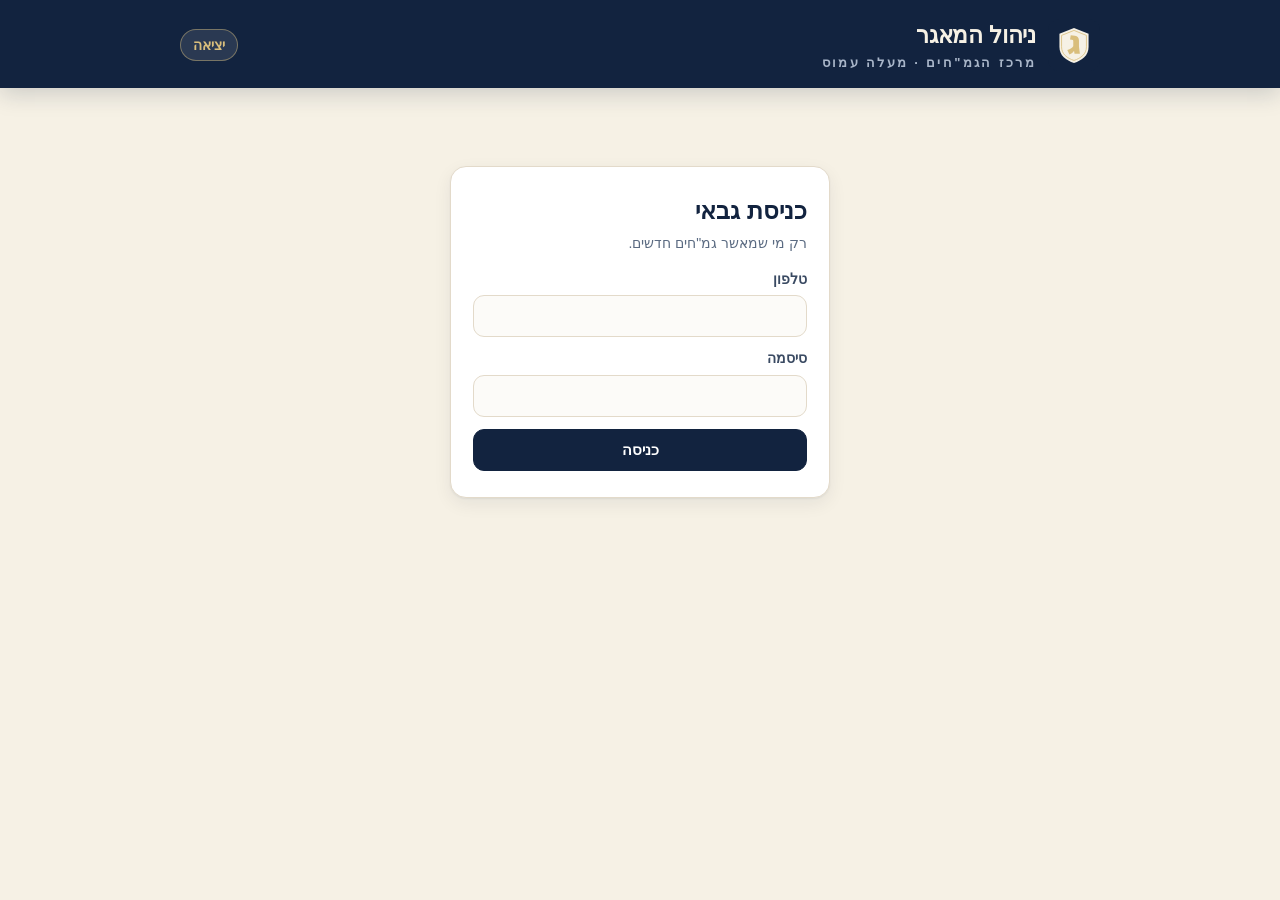
==== admin.html @ 5af2e73c "מרכז הגמ"חים מעלה עמוס — אתר, פאנל גבאי, PWA Co-Authored-By: Claude Opus 5 <noreply@anthropic.com>" ====
<!doctype html>
<html lang="he" dir="rtl">
<head>
<meta charset="utf-8">
<meta name="viewport" content="width=device-width,initial-scale=1">
<meta name="robots" content="noindex,nofollow">
<title>ניהול · מרכז הגמ"חים</title>
<meta name="theme-color" content="#12233F">
<link rel="icon" href="img/icon-192.png">
<link rel="stylesheet" href="css/main.css">
<style>
  .tabs{display:flex;gap:8px;margin:0 0 16px;flex-wrap:wrap}
  .tab{border:1px solid var(--line);background:#fff;border-radius:999px;padding:8px 16px;
       font-weight:800;font-size:14.5px;cursor:pointer}
  .tab.on{background:var(--navy);color:#fff;border-color:var(--navy)}
  .tab .b{background:var(--gold);color:#fff;border-radius:999px;padding:1px 7px;
          font-size:12px;margin-inline-start:6px}
  .kv{display:grid;grid-template-columns:auto 1fr;gap:4px 12px;font-size:14px;margin-top:8px}
  .kv dt{font-weight:700;color:var(--muted)}
  .kv dd{margin:0}
  .login{max-width:380px;margin:60px auto;background:#fff;border:1px solid var(--line);
         border-radius:var(--r);padding:26px 22px;box-shadow:var(--shadow)}
  .tbl{width:100%;border-collapse:collapse;font-size:14px;background:#fff;
       border:1px solid var(--line);border-radius:var(--r);overflow:hidden}
  .tbl th,.tbl td{padding:9px 11px;text-align:right;border-bottom:1px solid var(--line)}
  .tbl th{background:var(--cream);font-size:13px;color:var(--muted)}
  .tbl tr:last-child td{border-bottom:0}
  .wrap{overflow-x:auto}
  .stat{display:flex;gap:12px;flex-wrap:wrap;margin-bottom:18px}
  .stat div{flex:1 1 130px;background:#fff;border:1px solid var(--line);border-radius:12px;
            padding:12px 14px}
  .stat b{display:block;font-size:26px;line-height:1.1}
  .stat span{font-size:13px;color:var(--muted)}
</style>
</head>
<body>

<header class="top">
  <div class="top-in">
    <div class="brand">
      <img src="img/logo-mark.svg" alt="">
      <div><h1>ניהול המאגר</h1><small>מרכז הגמ"חים · מעלה עמוס</small></div>
      <div class="sp"></div>
      <button class="phone-chip" id="out" style="cursor:pointer" hidden>יציאה</button>
    </div>
    <div style="height:16px"></div>
  </div>
</header>

<main>
  <div class="login" id="login">
    <h2 style="margin:0 0 4px">כניסת גבאי</h2>
    <p class="sub" style="color:var(--muted);font-size:14px;margin:0 0 16px">
      רק מי שמאשר גמ"חים חדשים.</p>
    <div class="msg" id="lMsg"></div>
    <form id="lForm">
      <div class="f"><label for="lPh">טלפון</label>
        <input id="lPh" type="tel" inputmode="tel" autocomplete="username" required></div>
      <div class="f"><label for="lPw">סיסמה</label>
        <input id="lPw" type="password" autocomplete="current-password" required></div>
      <button class="btn pri" style="width:100%" type="submit">כניסה</button>
    </form>
  </div>

  <div id="app" hidden>
    <div class="stat" id="stat"></div>
    <div class="tabs" id="tabs">
      <button class="tab on" data-t="sugg">תור אישורים <span class="b" id="bSugg">0</span></button>
      <button class="tab" data-t="list">כל הגמ"חים</button>
      <button class="tab" data-t="search">מה חיפשו</button>
      <button class="tab" data-t="export">ייצוא</button>
    </div>
    <div id="pane"></div>
  </div>
</main>

<script src="js/config.js"></script>
<script src="js/admin.js"></script>
</body>
</html>
---- css/main.css ----
:root{
  --navy:#12233F; --navy-2:#1D3557; --gold:#B08D3E; --gold-l:#D9BE7C;
  --cream:#F6F1E5; --paper:#FFFFFF; --ink:#12233F; --muted:#5B6B82;
  --line:#E3DACA; --ok:#1E7A4E; --warn:#9A5B12; --bad:#9B2C2C;
  --r:16px; --shadow:0 1px 2px rgba(18,35,63,.06),0 6px 18px rgba(18,35,63,.07);
  --max:920px;
}
*{box-sizing:border-box}
html,body{margin:0;padding:0;overflow-x:hidden;max-width:100%}
body{
  font-family:'Assistant','Segoe UI',Arial,sans-serif;
  background:var(--cream); color:var(--ink); direction:rtl;
  -webkit-text-size-adjust:100%; line-height:1.5;
}
a{color:var(--navy-2)}
button,input,select,textarea{font-family:inherit;font-size:inherit}

/* ---------- header ---------- */
.top{
  background:var(--navy); color:var(--cream);
  padding:18px 16px 0; position:sticky; top:0; z-index:40;
  box-shadow:0 6px 22px rgba(18,35,63,.18);
}
.top-in{max-width:var(--max);margin:0 auto}
.brand{display:flex;align-items:center;gap:12px}
.brand img{height:52px;width:auto;display:block}
.brand h1{font-size:23px;margin:0;font-weight:800;letter-spacing:-.01em}
.brand small{display:block;font-weight:600;font-size:13px;color:#A9B6C9;letter-spacing:.18em}
.brand .sp{flex:1}
.phone-chip{
  display:inline-flex;align-items:center;gap:6px;background:rgba(255,255,255,.1);
  border:1px solid rgba(217,190,124,.45); color:var(--gold-l);
  padding:7px 12px;border-radius:999px;font-weight:700;font-size:13.5px;
  text-decoration:none;white-space:nowrap;
}
.searchwrap{position:relative;margin:16px 0 0}
#q{
  width:100%;padding:15px 48px 15px 44px;border-radius:14px;border:0;
  font-size:17px;font-weight:600;background:#fff;color:var(--ink);
  box-shadow:0 4px 14px rgba(0,0,0,.16);
}
#q::placeholder{color:#8A97AA;font-weight:500}
.searchwrap .ico{position:absolute;inset-inline-start:16px;top:50%;transform:translateY(-50%);
  font-size:19px;opacity:.5;pointer-events:none}
.clearq{position:absolute;inset-inline-end:12px;top:50%;transform:translateY(-50%);
  border:0;background:#EDEDED;border-radius:50%;width:26px;height:26px;cursor:pointer;
  color:#666;font-size:16px;line-height:1;display:none}
.chips{display:flex;gap:8px;overflow-x:auto;padding:14px 0 14px;scrollbar-width:none}
.chips::-webkit-scrollbar{display:none}
.chip{
  flex:0 0 auto;border:1px solid rgba(255,255,255,.22);background:rgba(255,255,255,.07);
  color:#D8E0EC;border-radius:999px;padding:8px 14px;font-size:14px;font-weight:700;
  cursor:pointer;white-space:nowrap;transition:.15s;
}
.chip:hover{background:rgba(255,255,255,.14)}
.chip.on{background:var(--gold-l);border-color:var(--gold-l);color:var(--navy)}

/* ---------- layout ---------- */
main{max-width:var(--max);margin:0 auto;padding:18px 16px 110px}
.bar{display:flex;align-items:baseline;gap:10px;margin:4px 0 14px}
.bar h2{font-size:17px;margin:0;font-weight:800}
.bar .n{color:var(--muted);font-size:14px;font-weight:600}
.bar .sp{flex:1}
.linkbtn{background:none;border:0;color:var(--navy-2);font-weight:700;font-size:14px;
  cursor:pointer;text-decoration:underline;padding:0}

/* ---------- cards ---------- */
.grid{display:grid;gap:12px}
@media(min-width:720px){.grid{grid-template-columns:1fr 1fr}}
.card{
  background:var(--paper);border:1px solid var(--line);border-radius:var(--r);
  padding:15px 16px 13px;box-shadow:var(--shadow);position:relative;
}
.card h3{margin:0 0 4px;font-size:18px;font-weight:800;line-height:1.25;padding-inline-end:44px}
.card .cat{font-size:12.5px;font-weight:700;color:var(--gold);letter-spacing:.02em}
.card .code{
  position:absolute;inset-inline-end:14px;top:14px;background:var(--cream);
  border:1px solid var(--line);border-radius:8px;padding:2px 8px;
  font-size:12px;font-weight:800;color:var(--muted);font-variant-numeric:tabular-nums;
}
.card p{margin:8px 0 0;font-size:14.5px;color:#3A4A62}
.meta{display:flex;flex-wrap:wrap;gap:6px 14px;margin-top:9px;font-size:13.5px;color:var(--muted)}
.meta b{font-weight:700;color:#3A4A62}
.acts{display:flex;gap:8px;margin-top:12px;flex-wrap:wrap}
.btn{
  flex:1 1 auto;text-align:center;border:1px solid var(--line);background:#fff;color:var(--navy);
  border-radius:11px;padding:10px 12px;font-weight:800;font-size:14.5px;cursor:pointer;
  text-decoration:none;display:inline-flex;align-items:center;justify-content:center;gap:6px;
  min-height:42px;transition:.12s;
}
.btn:hover{background:var(--cream)}
.btn.pri{background:var(--navy);border-color:var(--navy);color:#fff}
.btn.pri:hover{background:var(--navy-2)}
.btn.wa{background:#128C7E;border-color:#128C7E;color:#fff}
.btn.wa:hover{filter:brightness(1.08)}
.btn.sm{flex:0 0 auto;padding:8px 12px;font-size:13px;min-height:36px}
.btn.ghost{background:transparent}

/* גמ"ח מבוקש */
.card.wanted{background:repeating-linear-gradient(135deg,#FFFDF7,#FFFDF7 11px,#F9F3E4 11px,#F9F3E4 22px);
  border-style:dashed;border-color:var(--gold-l)}
.card.wanted h3{color:#6C5A34}
.wanted-tag{display:inline-block;background:var(--gold);color:#fff;border-radius:6px;
  padding:2px 8px;font-size:11.5px;font-weight:800;margin-inline-start:6px;vertical-align:middle}

.empty{
  background:#fff;border:1px dashed var(--line);border-radius:var(--r);
  padding:30px 20px;text-align:center;color:var(--muted)
}
.empty b{display:block;color:var(--ink);font-size:17px;margin-bottom:6px}

/* ---------- FAB + modal ---------- */
.fab{
  position:fixed;inset-block-end:18px;inset-inline-start:50%;transform:translateX(50%);
  background:var(--navy);color:#fff;border:0;border-radius:999px;
  padding:14px 24px;font-weight:800;font-size:16px;cursor:pointer;z-index:50;
  box-shadow:0 8px 26px rgba(18,35,63,.34);display:flex;align-items:center;gap:8px;
}
.fab:hover{background:var(--navy-2)}
.ov{position:fixed;inset:0;background:rgba(12,20,34,.55);z-index:60;display:none;
  align-items:flex-end;justify-content:center;padding:0}
.ov.on{display:flex}
@media(min-width:640px){.ov{align-items:center;padding:24px}}
.sheet{
  background:#fff;width:100%;max-width:560px;max-height:92vh;overflow:auto;
  border-radius:20px 20px 0 0;padding:20px 18px 26px;
}
@media(min-width:640px){.sheet{border-radius:20px}}
.sheet h2{margin:0 0 4px;font-size:20px}
.sheet .sub{color:var(--muted);font-size:14px;margin:0 0 16px}
.f{margin-bottom:12px}
.f label{display:block;font-size:13.5px;font-weight:700;margin-bottom:5px;color:#3A4A62}
.f input,.f select,.f textarea{
  width:100%;padding:11px 12px;border:1px solid var(--line);border-radius:11px;
  background:#FCFBF8;font-size:16px;
}
.f input:focus,.f select:focus,.f textarea:focus{outline:2px solid var(--gold-l);border-color:var(--gold)}
.f textarea{min-height:76px;resize:vertical}
.f .hint{font-size:12.5px;color:var(--muted);margin-top:4px}
.hp{position:absolute;inset-inline-start:-9999px;width:1px;height:1px;opacity:0}
.row{display:flex;gap:10px}.row>*{flex:1}
.msg{border-radius:11px;padding:11px 13px;font-size:14.5px;font-weight:600;margin-bottom:12px;display:none}
.msg.ok{background:#E6F4EC;color:var(--ok);display:block}
.msg.err{background:#FBEAEA;color:var(--bad);display:block}

/* ---------- footer ---------- */
footer{border-top:1px solid var(--line);margin-top:34px;padding:20px 16px 30px;
  color:var(--muted);font-size:13.5px;text-align:center}
footer a{color:var(--navy-2);font-weight:700}
.skel{background:linear-gradient(90deg,#F0EBDF,#F8F5EE,#F0EBDF);background-size:200% 100%;
  animation:sh 1.1s infinite;border-radius:var(--r);height:132px}
@keyframes sh{0%{background-position:200% 0}100%{background-position:-200% 0}}
.offline{background:var(--warn);color:#fff;text-align:center;padding:7px;font-size:13.5px;
  font-weight:700;display:none}
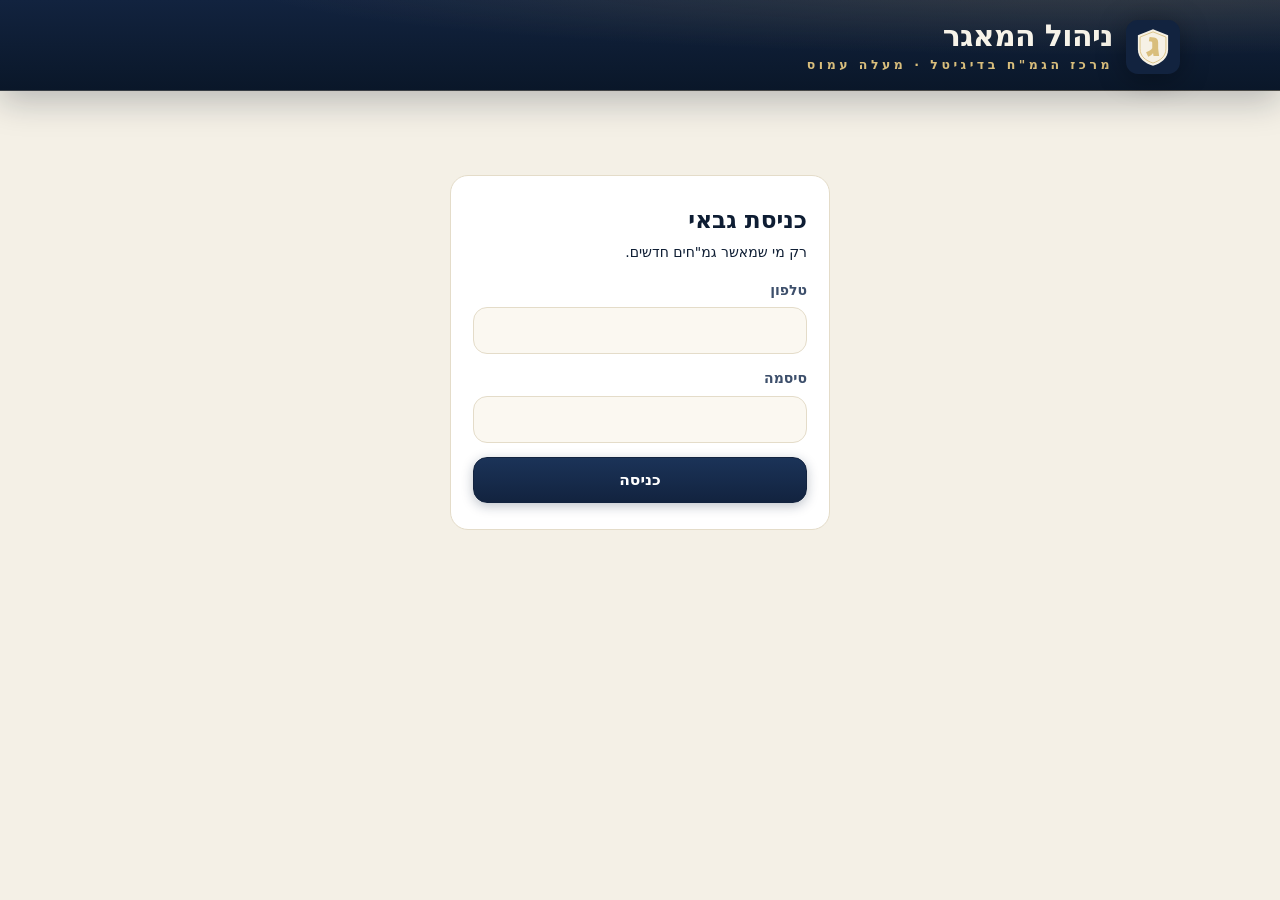
==== commit 67dc4359: "מיתוג חדש: מרכז הגמ"ח בדיגיטל + לוגו אופקי משולב בכותרת Co-Authored-By: Claude Opus 5 <noreply@anthr" ====
--- a/admin.html
+++ b/admin.html
@@ -4,7 +4,7 @@
 <meta charset="utf-8">
 <meta name="viewport" content="width=device-width,initial-scale=1">
 <meta name="robots" content="noindex,nofollow">
-<title>ניהול · מרכז הגמ"חים</title>
+<title>ניהול · מרכז הגמ"ח בדיגיטל</title>
 <meta name="theme-color" content="#12233F">
 <link rel="icon" href="img/icon-192.png">
 <link rel="stylesheet" href="css/main.css">
@@ -39,7 +39,7 @@
   <div class="top-in">
     <div class="brand">
       <img src="img/logo-mark.svg" alt="">
-      <div><h1>ניהול המאגר</h1><small>מרכז הגמ"חים · מעלה עמוס</small></div>
+      <div><h1>ניהול המאגר</h1><small>מרכז הגמ"ח בדיגיטל · מעלה עמוס</small></div>
       <div class="sp"></div>
       <button class="phone-chip" id="out" style="cursor:pointer" hidden>יציאה</button>
     </div>
--- a/css/main.css
+++ b/css/main.css
@@ -1,154 +1,417 @@
+/* ============================================================
+   מרכז הגמ"חים · מעלה עמוס — עיצוב 2027
+   פלטת המותג של היישוב, מורחבת: נייבי עמוק · זהב חם · קרם
+   מצב כהה אוטומטי · טיפוגרפיה נזילה · מגע-ראשון
+   ============================================================ */
+
 :root{
-  --navy:#12233F; --navy-2:#1D3557; --gold:#B08D3E; --gold-l:#D9BE7C;
-  --cream:#F6F1E5; --paper:#FFFFFF; --ink:#12233F; --muted:#5B6B82;
-  --line:#E3DACA; --ok:#1E7A4E; --warn:#9A5B12; --bad:#9B2C2C;
-  --r:16px; --shadow:0 1px 2px rgba(18,35,63,.06),0 6px 18px rgba(18,35,63,.07);
-  --max:920px;
-}
+  /* מותג */
+  --navy-900:#0A1729; --navy-800:#12233F; --navy-700:#1B3358; --navy-600:#27466F;
+  --gold-600:#8F6E28; --gold-500:#B08D3E; --gold-400:#CBA75C; --gold-300:#D9BE7C;
+  --cream:#F7F3E9; --paper:#FFFFFF;
+
+  /* סמנטי — נדרס במצב כהה */
+  --bg:#F4F0E6; --bg-2:#EDE7D9; --surface:#FFFFFF; --surface-2:#FBF8F1;
+  --ink:#0E1D33; --ink-2:#3D4F6B; --ink-3:#6B7A91;
+  --line:#E4DCC9; --line-2:#F0EADB;
+  --brand:var(--navy-800); --accent:var(--gold-500);
+  --ok:#15704A; --warn:#8A5410; --bad:#9B2C2C; --wa:#0F8A7C;
+
+  /* צורה */
+  --r-sm:12px; --r:18px; --r-lg:26px; --r-full:999px;
+  --sh-1:0 1px 2px rgba(14,29,51,.05), 0 2px 8px rgba(14,29,51,.05);
+  --sh-2:0 2px 6px rgba(14,29,51,.07), 0 12px 32px rgba(14,29,51,.09);
+  --sh-3:0 8px 28px rgba(14,29,51,.16), 0 24px 60px rgba(14,29,51,.14);
+  --max:1080px;
+
+  /* טיפוגרפיה נזילה */
+  --t-xs:clamp(11.5px,2.6vw,12.5px);
+  --t-sm:clamp(13px,3vw,14px);
+  --t-md:clamp(14.5px,3.4vw,15.5px);
+  --t-lg:clamp(16.5px,4vw,18px);
+  --t-xl:clamp(19px,5vw,22px);
+  --t-2xl:clamp(23px,6.4vw,30px);
+
+  --ease:cubic-bezier(.22,.61,.36,1);
+}
+
+@media (prefers-color-scheme: dark){
+  :root:not([data-theme="light"]){
+    --bg:#0A1729; --bg-2:#0D1C31; --surface:#132540; --surface-2:#162947;
+    --ink:#EEF2F8; --ink-2:#B9C6D8; --ink-3:#8A9AB2;
+    --line:#22406B; --line-2:#1B3358;
+    --brand:#132540; --accent:var(--gold-300);
+    --cream:#132540;
+    --sh-1:0 1px 2px rgba(0,0,0,.3);
+    --sh-2:0 2px 8px rgba(0,0,0,.34), 0 14px 34px rgba(0,0,0,.3);
+    --sh-3:0 10px 34px rgba(0,0,0,.5);
+  }
+}
+:root[data-theme="dark"]{
+  --bg:#0A1729; --bg-2:#0D1C31; --surface:#132540; --surface-2:#162947;
+  --ink:#EEF2F8; --ink-2:#B9C6D8; --ink-3:#8A9AB2;
+  --line:#22406B; --line-2:#1B3358;
+  --brand:#132540; --accent:var(--gold-300); --cream:#132540;
+  --sh-1:0 1px 2px rgba(0,0,0,.3);
+  --sh-2:0 2px 8px rgba(0,0,0,.34), 0 14px 34px rgba(0,0,0,.3);
+  --sh-3:0 10px 34px rgba(0,0,0,.5);
+}
+
 *{box-sizing:border-box}
 html,body{margin:0;padding:0;overflow-x:hidden;max-width:100%}
+html{scroll-behavior:smooth}
 body{
-  font-family:'Assistant','Segoe UI',Arial,sans-serif;
-  background:var(--cream); color:var(--ink); direction:rtl;
-  -webkit-text-size-adjust:100%; line-height:1.5;
-}
-a{color:var(--navy-2)}
-button,input,select,textarea{font-family:inherit;font-size:inherit}
-
-/* ---------- header ---------- */
+  font-family:'Assistant','Segoe UI',system-ui,Arial,sans-serif;
+  background:var(--bg); color:var(--ink); direction:rtl;
+  -webkit-text-size-adjust:100%; line-height:1.55;
+  font-size:var(--t-md);
+  -webkit-font-smoothing:antialiased;
+  text-rendering:optimizeLegibility;
+}
+a{color:inherit}
+button,input,select,textarea{font-family:inherit;font-size:inherit;color:inherit}
+::selection{background:var(--gold-300);color:var(--navy-900)}
+:focus-visible{outline:3px solid var(--gold-400);outline-offset:2px;border-radius:6px}
+
+/* ---------- כותרת ---------- */
 .top{
-  background:var(--navy); color:var(--cream);
-  padding:18px 16px 0; position:sticky; top:0; z-index:40;
-  box-shadow:0 6px 22px rgba(18,35,63,.18);
+  background:
+    radial-gradient(120% 140% at 88% -20%, rgba(203,167,92,.20), transparent 58%),
+    linear-gradient(180deg, var(--navy-800), var(--navy-900));
+  color:var(--cream); padding:20px 18px 0;
+  position:sticky; top:0; z-index:40;
+  box-shadow:0 10px 34px rgba(10,23,41,.26);
+  border-bottom:1px solid rgba(203,167,92,.20);
 }
 .top-in{max-width:var(--max);margin:0 auto}
-.brand{display:flex;align-items:center;gap:12px}
-.brand img{height:52px;width:auto;display:block}
-.brand h1{font-size:23px;margin:0;font-weight:800;letter-spacing:-.01em}
-.brand small{display:block;font-weight:600;font-size:13px;color:#A9B6C9;letter-spacing:.18em}
+.brand{display:flex;align-items:center;gap:13px}
+.brand img{height:54px;width:auto;display:block;
+  filter:drop-shadow(0 4px 14px rgba(0,0,0,.35))}
+.brand img.wide{height:72px;margin:-8px 0}
+.sr-only{position:absolute;width:1px;height:1px;overflow:hidden;
+  clip:rect(0 0 0 0);white-space:nowrap}
+.brand h1{
+  font-size:var(--t-2xl); margin:0; font-weight:800;
+  letter-spacing:-.022em; line-height:1.05; color:#F7F3E9;
+}
+.brand small{
+  display:block; font-weight:700; font-size:var(--t-xs);
+  color:var(--gold-300); letter-spacing:.28em; margin-top:3px;
+}
 .brand .sp{flex:1}
-.phone-chip{
-  display:inline-flex;align-items:center;gap:6px;background:rgba(255,255,255,.1);
-  border:1px solid rgba(217,190,124,.45); color:var(--gold-l);
-  padding:7px 12px;border-radius:999px;font-weight:700;font-size:13.5px;
-  text-decoration:none;white-space:nowrap;
-}
-.searchwrap{position:relative;margin:16px 0 0}
+.hbtn{
+  display:inline-flex;align-items:center;justify-content:center;gap:6px;
+  background:rgba(255,255,255,.08); border:1px solid rgba(203,167,92,.4);
+  color:var(--gold-300); padding:9px 13px; border-radius:var(--r-full);
+  font-weight:800; font-size:var(--t-sm); text-decoration:none;
+  white-space:nowrap; cursor:pointer; transition:.18s var(--ease);
+  -webkit-tap-highlight-color:transparent;
+}
+.hbtn:hover{background:rgba(203,167,92,.2);transform:translateY(-1px)}
+.hbtn:active{transform:translateY(0)}
+.hbtn.icon{padding:9px 11px;font-size:15px}
+/* במסך צר יש שלושה כפתורים בשורה — מכווצים ל-אייקון בלבד */
+@media(max-width:430px){
+  .brand{gap:9px}
+  .brand img{height:46px}
+  .brand img.wide{height:58px;margin:-6px 0}
+  .hbtn{padding:8px 10px;font-size:var(--t-xs)}
+  .hbtn .lbl{display:none}
+  .hbtn.sos{padding:8px 12px}
+}
+@media(max-width:360px){
+  .hbtn.sos .lbl{display:none}
+}
+
+/* חיפוש */
+.searchwrap{position:relative;margin:18px 0 0}
 #q{
-  width:100%;padding:15px 48px 15px 44px;border-radius:14px;border:0;
-  font-size:17px;font-weight:600;background:#fff;color:var(--ink);
-  box-shadow:0 4px 14px rgba(0,0,0,.16);
-}
-#q::placeholder{color:#8A97AA;font-weight:500}
-.searchwrap .ico{position:absolute;inset-inline-start:16px;top:50%;transform:translateY(-50%);
-  font-size:19px;opacity:.5;pointer-events:none}
-.clearq{position:absolute;inset-inline-end:12px;top:50%;transform:translateY(-50%);
-  border:0;background:#EDEDED;border-radius:50%;width:26px;height:26px;cursor:pointer;
-  color:#666;font-size:16px;line-height:1;display:none}
-.chips{display:flex;gap:8px;overflow-x:auto;padding:14px 0 14px;scrollbar-width:none}
+  width:100%; padding:17px 52px 17px 46px; border-radius:var(--r);
+  border:1.5px solid transparent; font-size:var(--t-lg); font-weight:600;
+  background:var(--paper); color:var(--navy-900);
+  box-shadow:0 6px 22px rgba(0,0,0,.2); transition:.2s var(--ease);
+}
+#q:focus{outline:none;border-color:var(--gold-400);
+  box-shadow:0 8px 30px rgba(0,0,0,.28),0 0 0 4px rgba(203,167,92,.22)}
+#q::placeholder{color:#93A0B4;font-weight:500}
+.searchwrap .ico{position:absolute;inset-inline-start:18px;top:50%;
+  transform:translateY(-50%);font-size:20px;opacity:.45;pointer-events:none}
+.clearq{
+  position:absolute;inset-inline-end:13px;top:50%;transform:translateY(-50%);
+  border:0;background:#E9E4D8;border-radius:50%;width:30px;height:30px;
+  cursor:pointer;color:#5B6B82;font-size:16px;line-height:1;display:none;
+  transition:.15s
+}
+.clearq:hover{background:#DDD5C4}
+
+/* צ'יפים */
+.chips{
+  display:flex;gap:9px;overflow-x:auto;padding:16px 0 16px;
+  scrollbar-width:none;-webkit-overflow-scrolling:touch;
+  scroll-snap-type:x proximity;
+}
 .chips::-webkit-scrollbar{display:none}
 .chip{
-  flex:0 0 auto;border:1px solid rgba(255,255,255,.22);background:rgba(255,255,255,.07);
-  color:#D8E0EC;border-radius:999px;padding:8px 14px;font-size:14px;font-weight:700;
-  cursor:pointer;white-space:nowrap;transition:.15s;
-}
-.chip:hover{background:rgba(255,255,255,.14)}
-.chip.on{background:var(--gold-l);border-color:var(--gold-l);color:var(--navy)}
-
-/* ---------- layout ---------- */
-main{max-width:var(--max);margin:0 auto;padding:18px 16px 110px}
-.bar{display:flex;align-items:baseline;gap:10px;margin:4px 0 14px}
-.bar h2{font-size:17px;margin:0;font-weight:800}
-.bar .n{color:var(--muted);font-size:14px;font-weight:600}
+  flex:0 0 auto;scroll-snap-align:start;
+  border:1px solid rgba(255,255,255,.16);background:rgba(255,255,255,.06);
+  color:#D6DFEC;border-radius:var(--r-full);padding:9px 16px;
+  font-size:var(--t-sm);font-weight:800;cursor:pointer;white-space:nowrap;
+  transition:.18s var(--ease);-webkit-tap-highlight-color:transparent;
+}
+.chip:hover{background:rgba(255,255,255,.13);color:#fff}
+.chip.on{
+  background:linear-gradient(180deg,var(--gold-300),var(--gold-500));
+  border-color:var(--gold-300);color:var(--navy-900);
+  box-shadow:0 4px 14px rgba(176,141,62,.4);
+}
+
+/* ---------- פריסה ---------- */
+main{max-width:var(--max);margin:0 auto;padding:24px 18px 120px}
+.bar{display:flex;align-items:baseline;gap:11px;margin:6px 0 16px;flex-wrap:wrap}
+.bar h2{font-size:var(--t-xl);margin:0;font-weight:800;letter-spacing:-.015em}
+.bar .n{color:var(--ink-3);font-size:var(--t-sm);font-weight:700;
+  background:var(--surface-2);border:1px solid var(--line-2);
+  padding:2px 10px;border-radius:var(--r-full)}
 .bar .sp{flex:1}
-.linkbtn{background:none;border:0;color:var(--navy-2);font-weight:700;font-size:14px;
-  cursor:pointer;text-decoration:underline;padding:0}
-
-/* ---------- cards ---------- */
-.grid{display:grid;gap:12px}
-@media(min-width:720px){.grid{grid-template-columns:1fr 1fr}}
+.linkbtn{background:none;border:0;color:var(--ink-2);font-weight:800;
+  font-size:var(--t-sm);cursor:pointer;text-decoration:underline;
+  text-underline-offset:3px;padding:0}
+.linkbtn:hover{color:var(--accent)}
+
+/* ---------- כרטיסים ---------- */
+.grid{display:grid;gap:14px}
+@media(min-width:700px){.grid{grid-template-columns:repeat(2,1fr)}}
+@media(min-width:1000px){.grid{grid-template-columns:repeat(3,1fr)}}
+
 .card{
-  background:var(--paper);border:1px solid var(--line);border-radius:var(--r);
-  padding:15px 16px 13px;box-shadow:var(--shadow);position:relative;
-}
-.card h3{margin:0 0 4px;font-size:18px;font-weight:800;line-height:1.25;padding-inline-end:44px}
-.card .cat{font-size:12.5px;font-weight:700;color:var(--gold);letter-spacing:.02em}
+  background:var(--surface);border:1px solid var(--line);
+  border-radius:var(--r-lg);padding:18px 19px 16px;
+  box-shadow:var(--sh-1);position:relative;
+  display:flex;flex-direction:column;
+  transition:transform .2s var(--ease), box-shadow .2s var(--ease),
+             border-color .2s var(--ease);
+  animation:rise .34s var(--ease) both;
+}
+@media(hover:hover){
+  .card:hover{transform:translateY(-3px);box-shadow:var(--sh-2);
+    border-color:var(--gold-300)}
+}
+@keyframes rise{from{opacity:0;transform:translateY(10px)}to{opacity:1;transform:none}}
+@media(prefers-reduced-motion:reduce){
+  .card{animation:none}
+  *{transition-duration:.01ms !important}
+}
+
+.card h3{margin:2px 0 5px;font-size:var(--t-lg);font-weight:800;
+  line-height:1.22;padding-inline-end:48px;letter-spacing:-.012em}
+.card .cat{font-size:var(--t-xs);font-weight:800;color:var(--accent);
+  letter-spacing:.05em;text-transform:none}
 .card .code{
-  position:absolute;inset-inline-end:14px;top:14px;background:var(--cream);
-  border:1px solid var(--line);border-radius:8px;padding:2px 8px;
-  font-size:12px;font-weight:800;color:var(--muted);font-variant-numeric:tabular-nums;
-}
-.card p{margin:8px 0 0;font-size:14.5px;color:#3A4A62}
-.meta{display:flex;flex-wrap:wrap;gap:6px 14px;margin-top:9px;font-size:13.5px;color:var(--muted)}
-.meta b{font-weight:700;color:#3A4A62}
-.acts{display:flex;gap:8px;margin-top:12px;flex-wrap:wrap}
+  position:absolute;inset-inline-end:16px;top:16px;
+  background:var(--surface-2);border:1px solid var(--line);
+  border-radius:10px;padding:3px 9px;font-size:var(--t-xs);font-weight:800;
+  color:var(--ink-3);font-variant-numeric:tabular-nums;
+}
+.card p{margin:9px 0 0;font-size:var(--t-md);color:var(--ink-2);line-height:1.5}
+.meta{display:flex;flex-wrap:wrap;gap:7px 15px;margin-top:11px;
+  font-size:var(--t-sm);color:var(--ink-3)}
+.meta b{font-weight:800;color:var(--ink-2)}
+
+.acts{display:flex;gap:9px;margin-top:15px;flex-wrap:wrap;padding-top:2px}
+.card .acts{margin-top:auto}
 .btn{
-  flex:1 1 auto;text-align:center;border:1px solid var(--line);background:#fff;color:var(--navy);
-  border-radius:11px;padding:10px 12px;font-weight:800;font-size:14.5px;cursor:pointer;
-  text-decoration:none;display:inline-flex;align-items:center;justify-content:center;gap:6px;
-  min-height:42px;transition:.12s;
-}
-.btn:hover{background:var(--cream)}
-.btn.pri{background:var(--navy);border-color:var(--navy);color:#fff}
-.btn.pri:hover{background:var(--navy-2)}
-.btn.wa{background:#128C7E;border-color:#128C7E;color:#fff}
-.btn.wa:hover{filter:brightness(1.08)}
-.btn.sm{flex:0 0 auto;padding:8px 12px;font-size:13px;min-height:36px}
-.btn.ghost{background:transparent}
+  flex:1 1 auto;text-align:center;border:1.5px solid var(--line);
+  background:var(--surface-2);color:var(--ink);
+  border-radius:14px;padding:11px 14px;font-weight:800;font-size:var(--t-md);
+  cursor:pointer;text-decoration:none;
+  display:inline-flex;align-items:center;justify-content:center;gap:7px;
+  min-height:46px;transition:.16s var(--ease);
+  -webkit-tap-highlight-color:transparent;
+}
+.btn:hover{background:var(--bg-2);border-color:var(--ink-3)}
+.btn:active{transform:scale(.975)}
+.btn.pri{
+  background:linear-gradient(180deg,var(--navy-700),var(--navy-800));
+  border-color:var(--navy-800);color:#fff;
+  box-shadow:0 3px 12px rgba(18,35,63,.28);
+}
+.btn.pri:hover{background:linear-gradient(180deg,var(--navy-600),var(--navy-700))}
+.btn.wa{background:linear-gradient(180deg,#14A092,var(--wa));
+  border-color:var(--wa);color:#fff;box-shadow:0 3px 12px rgba(15,138,124,.3)}
+.btn.wa:hover{filter:brightness(1.07)}
+.btn.sm{flex:0 0 auto;padding:9px 13px;font-size:var(--t-sm);min-height:40px}
+.btn.ghost{background:transparent;border-color:transparent;color:var(--ink-3);
+  font-weight:700}
+.btn.ghost:hover{background:var(--surface-2);color:var(--ink-2)}
 
 /* גמ"ח מבוקש */
-.card.wanted{background:repeating-linear-gradient(135deg,#FFFDF7,#FFFDF7 11px,#F9F3E4 11px,#F9F3E4 22px);
-  border-style:dashed;border-color:var(--gold-l)}
-.card.wanted h3{color:#6C5A34}
-.wanted-tag{display:inline-block;background:var(--gold);color:#fff;border-radius:6px;
-  padding:2px 8px;font-size:11.5px;font-weight:800;margin-inline-start:6px;vertical-align:middle}
+.card.wanted{
+  background:
+    linear-gradient(180deg, rgba(203,167,92,.09), transparent 60%),
+    var(--surface);
+  border-style:dashed;border-color:var(--gold-400);
+}
+.card.wanted h3{color:var(--gold-600)}
+:root[data-theme="dark"] .card.wanted h3{color:var(--gold-300)}
+@media (prefers-color-scheme: dark){
+  :root:not([data-theme="light"]) .card.wanted h3{color:var(--gold-300)}
+}
+.wanted-tag{
+  display:inline-block;
+  background:linear-gradient(180deg,var(--gold-400),var(--gold-600));
+  color:#fff;border-radius:8px;padding:3px 9px;font-size:var(--t-xs);
+  font-weight:800;margin-inline-start:7px;vertical-align:middle;
+}
 
 .empty{
-  background:#fff;border:1px dashed var(--line);border-radius:var(--r);
-  padding:30px 20px;text-align:center;color:var(--muted)
-}
-.empty b{display:block;color:var(--ink);font-size:17px;margin-bottom:6px}
-
-/* ---------- FAB + modal ---------- */
+  background:var(--surface);border:1.5px dashed var(--line);
+  border-radius:var(--r-lg);padding:38px 24px;text-align:center;
+  color:var(--ink-3);grid-column:1/-1;
+}
+.empty b{display:block;color:var(--ink);font-size:var(--t-xl);
+  margin-bottom:8px;font-weight:800}
+
+/* ---------- כפתור צף + מודאל ---------- */
 .fab{
-  position:fixed;inset-block-end:18px;inset-inline-start:50%;transform:translateX(50%);
-  background:var(--navy);color:#fff;border:0;border-radius:999px;
-  padding:14px 24px;font-weight:800;font-size:16px;cursor:pointer;z-index:50;
-  box-shadow:0 8px 26px rgba(18,35,63,.34);display:flex;align-items:center;gap:8px;
-}
-.fab:hover{background:var(--navy-2)}
-.ov{position:fixed;inset:0;background:rgba(12,20,34,.55);z-index:60;display:none;
-  align-items:flex-end;justify-content:center;padding:0}
-.ov.on{display:flex}
-@media(min-width:640px){.ov{align-items:center;padding:24px}}
+  position:fixed;bottom:22px;left:50%;
+  transform:translateX(-50%);
+  background:linear-gradient(180deg,var(--navy-700),var(--navy-900));
+  color:#fff;border:1px solid rgba(203,167,92,.35);border-radius:var(--r-full);
+  padding:15px 27px;font-weight:800;font-size:var(--t-lg);cursor:pointer;
+  z-index:50;box-shadow:var(--sh-3);display:flex;align-items:center;gap:9px;
+  transition:.2s var(--ease);-webkit-tap-highlight-color:transparent;
+}
+.fab:hover{transform:translateX(-50%) translateY(-2px)}
+.fab:active{transform:translateX(-50%) scale(.97)}
+
+.ov{position:fixed;inset:0;background:rgba(10,23,41,.62);
+  backdrop-filter:blur(6px);-webkit-backdrop-filter:blur(6px);
+  z-index:60;display:none;align-items:flex-end;justify-content:center;padding:0}
+.ov.on{display:flex;animation:fade .2s var(--ease)}
+@keyframes fade{from{opacity:0}to{opacity:1}}
+@media(min-width:640px){.ov{align-items:center;padding:26px}}
 .sheet{
-  background:#fff;width:100%;max-width:560px;max-height:92vh;overflow:auto;
-  border-radius:20px 20px 0 0;padding:20px 18px 26px;
-}
-@media(min-width:640px){.sheet{border-radius:20px}}
-.sheet h2{margin:0 0 4px;font-size:20px}
-.sheet .sub{color:var(--muted);font-size:14px;margin:0 0 16px}
-.f{margin-bottom:12px}
-.f label{display:block;font-size:13.5px;font-weight:700;margin-bottom:5px;color:#3A4A62}
+  background:var(--surface);width:100%;max-width:600px;max-height:92vh;
+  overflow:auto;border-radius:var(--r-lg) var(--r-lg) 0 0;
+  padding:24px 20px 30px;box-shadow:var(--sh-3);
+  border:1px solid var(--line);border-bottom:0;
+  animation:slide .28s var(--ease);
+}
+@keyframes slide{from{transform:translateY(26px);opacity:.6}to{transform:none;opacity:1}}
+@media(min-width:640px){.sheet{border-radius:var(--r-lg);border-bottom:1px solid var(--line)}}
+.sheet h2{margin:0 0 5px;font-size:var(--t-xl);font-weight:800;letter-spacing:-.015em}
+.sheet .sub{color:var(--ink-3);font-size:var(--t-sm);margin:0 0 20px}
+.f{margin-bottom:14px}
+.f label{display:block;font-size:var(--t-sm);font-weight:800;
+  margin-bottom:6px;color:var(--ink-2)}
 .f input,.f select,.f textarea{
-  width:100%;padding:11px 12px;border:1px solid var(--line);border-radius:11px;
-  background:#FCFBF8;font-size:16px;
-}
-.f input:focus,.f select:focus,.f textarea:focus{outline:2px solid var(--gold-l);border-color:var(--gold)}
-.f textarea{min-height:76px;resize:vertical}
-.f .hint{font-size:12.5px;color:var(--muted);margin-top:4px}
+  width:100%;padding:13px 14px;border:1.5px solid var(--line);
+  border-radius:14px;background:var(--surface-2);font-size:16px;
+  transition:.15s var(--ease);
+}
+.f input:focus,.f select:focus,.f textarea:focus{
+  outline:none;border-color:var(--gold-400);background:var(--surface);
+  box-shadow:0 0 0 4px rgba(203,167,92,.16)}
+.f textarea{min-height:84px;resize:vertical}
+.f .hint{font-size:var(--t-xs);color:var(--ink-3);margin-top:5px}
 .hp{position:absolute;inset-inline-start:-9999px;width:1px;height:1px;opacity:0}
-.row{display:flex;gap:10px}.row>*{flex:1}
-.msg{border-radius:11px;padding:11px 13px;font-size:14.5px;font-weight:600;margin-bottom:12px;display:none}
-.msg.ok{background:#E6F4EC;color:var(--ok);display:block}
-.msg.err{background:#FBEAEA;color:var(--bad);display:block}
-
-/* ---------- footer ---------- */
-footer{border-top:1px solid var(--line);margin-top:34px;padding:20px 16px 30px;
-  color:var(--muted);font-size:13.5px;text-align:center}
-footer a{color:var(--navy-2);font-weight:700}
-.skel{background:linear-gradient(90deg,#F0EBDF,#F8F5EE,#F0EBDF);background-size:200% 100%;
-  animation:sh 1.1s infinite;border-radius:var(--r);height:132px}
-@keyframes sh{0%{background-position:200% 0}100%{background-position:-200% 0}}
-.offline{background:var(--warn);color:#fff;text-align:center;padding:7px;font-size:13.5px;
-  font-weight:700;display:none}
+.row{display:flex;gap:11px}.row>*{flex:1;min-width:0}
+.msg{border-radius:14px;padding:13px 15px;font-size:var(--t-md);
+  font-weight:700;margin-bottom:14px;display:none}
+.msg.ok{background:rgba(21,112,74,.12);color:var(--ok);display:block;
+  border:1px solid rgba(21,112,74,.25)}
+.msg.err{background:rgba(155,44,44,.1);color:var(--bad);display:block;
+  border:1px solid rgba(155,44,44,.25)}
+
+/* ---------- חירום ---------- */
+:root{ --sos:#B4232A; --sos-2:#8E1A20; --sos-tint:#FDECEC; }
+@media (prefers-color-scheme: dark){
+  :root:not([data-theme="light"]){ --sos:#E05055; --sos-2:#B4232A; --sos-tint:#2B1416; }
+}
+:root[data-theme="dark"]{ --sos:#E05055; --sos-2:#B4232A; --sos-tint:#2B1416; }
+
+.hbtn.sos{
+  background:linear-gradient(180deg,#D93A41,var(--sos));
+  border-color:#E8686D;color:#fff;font-weight:800;
+  box-shadow:0 3px 14px rgba(180,35,42,.45);
+}
+.hbtn.sos:hover{background:linear-gradient(180deg,#E8686D,#C22B32)}
+
+.sos-sheet{border-top:5px solid var(--sos)}
+.sos-sheet h2{color:var(--sos)}
+.sos-grp{margin:0 0 20px}
+.sos-grp > h3{
+  font-size:var(--t-sm);font-weight:800;color:var(--ink-3);
+  letter-spacing:.09em;margin:0 0 9px;
+  display:flex;align-items:center;gap:9px;
+}
+.sos-grp > h3::after{content:"";flex:1;height:1px;background:var(--line)}
+.sos-list{display:grid;gap:9px}
+@media(min-width:520px){.sos-list{grid-template-columns:1fr 1fr}}
+
+.sos-item{
+  display:flex;align-items:center;gap:13px;text-decoration:none;
+  background:var(--surface-2);border:1.5px solid var(--line);
+  border-radius:15px;padding:13px 15px;transition:.16s var(--ease);
+  min-height:60px;
+}
+.sos-item:hover{border-color:var(--sos);background:var(--sos-tint)}
+.sos-item:active{transform:scale(.985)}
+.sos-item .num{
+  font-size:var(--t-xl);font-weight:800;color:var(--sos);
+  font-variant-numeric:tabular-nums;min-width:52px;text-align:center;
+  letter-spacing:-.02em;
+}
+.sos-item .num.sml{font-size:var(--t-md);min-width:96px;letter-spacing:0}
+.sos-item .txt{flex:1;min-width:0}
+.sos-item .txt b{display:block;font-size:var(--t-md);font-weight:800;
+  line-height:1.25}
+.sos-item .txt span{display:block;font-size:var(--t-xs);color:var(--ink-3);
+  margin-top:2px}
+.sos-item.big .num{font-size:clamp(26px,7vw,34px)}
+
+.sos-note{
+  background:var(--sos-tint);border:1px solid rgba(180,35,42,.28);
+  border-radius:14px;padding:12px 14px;font-size:var(--t-sm);
+  color:var(--ink-2);margin-bottom:18px;font-weight:600;
+}
+
+/* ---------- כותרת תחתונה ---------- */
+footer{
+  border-top:1px solid var(--line);margin-top:44px;padding:26px 18px 34px;
+  color:var(--ink-3);font-size:var(--t-sm);text-align:center;
+}
+footer a{color:var(--ink-2);font-weight:800;text-decoration:none;
+  border-bottom:1.5px solid var(--gold-400)}
+footer a:hover{color:var(--accent)}
+.foot-row a:empty{display:none}
+.foot-row{display:flex;gap:12px;justify-content:center;flex-wrap:wrap;
+  margin:14px 0 18px}
+
+.skel{
+  background:linear-gradient(100deg,var(--surface-2) 30%,var(--bg-2) 50%,var(--surface-2) 70%);
+  background-size:220% 100%;animation:sh 1.3s infinite linear;
+  border-radius:var(--r-lg);height:168px;border:1px solid var(--line-2);
+}
+@keyframes sh{0%{background-position:220% 0}100%{background-position:-220% 0}}
+
+.offline{background:var(--warn);color:#fff;text-align:center;padding:9px;
+  font-size:var(--t-sm);font-weight:800;display:none}
+
+/* ---------- הדפסה ---------- */
+@media print{
+  .top,.fab,.ov,.offline,.acts .js-fix,.linkbtn,.hbtn,footer .foot-row{display:none !important}
+  body{background:#fff;color:#000;font-size:11pt}
+  main{padding:0;max-width:none}
+  .grid{grid-template-columns:repeat(2,1fr);gap:8px}
+  .card{break-inside:avoid;box-shadow:none;border:1px solid #bbb;
+    border-radius:8px;padding:10px 12px;animation:none}
+  .card .code{position:static;float:left;border:0;background:none}
+  .btn{border:0;background:none;padding:0;min-height:0;
+    justify-content:flex-start;font-size:11pt}
+  .btn.wa,.btn.ghost{display:none}
+  .print-head{display:block !important}
+}
+.print-head{display:none;text-align:center;margin-bottom:14px}
+.print-head h1{font-size:20pt;margin:0}
+.print-head p{margin:4px 0 0;font-size:10pt}
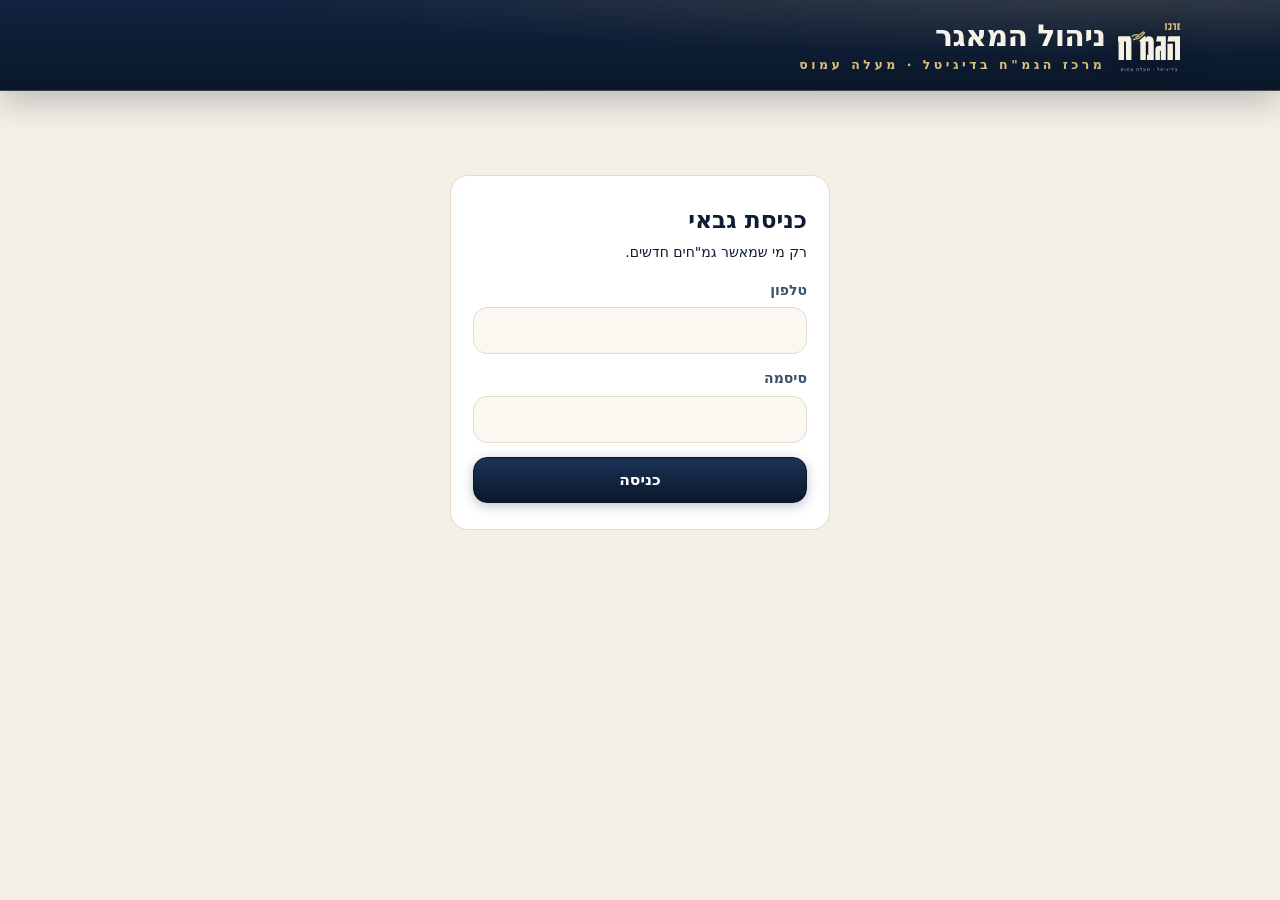
==== commit e6dd01fc: "עיצוב: לוגואים של 4 מוסדות בפוטר + תיקון כפתורי כניסה/יציאה" ====
--- a/admin.html
+++ b/admin.html
@@ -41,7 +41,7 @@
       <img src="img/logo-mark.svg" alt="">
       <div><h1>ניהול המאגר</h1><small>מרכז הגמ"ח בדיגיטל · מעלה עמוס</small></div>
       <div class="sp"></div>
-      <button class="phone-chip" id="out" style="cursor:pointer" hidden>יציאה</button>
+      <button id="out" hidden style="cursor:pointer;background:linear-gradient(180deg,var(--gold-300),var(--gold-500));border:1px solid var(--gold-500);color:var(--navy-900);padding:9px 18px;border-radius:999px;font-weight:800;font-size:14px;box-shadow:0 3px 12px rgba(0,0,0,.25)">יציאה</button>
     </div>
     <div style="height:16px"></div>
   </div>
@@ -58,7 +58,7 @@
         <input id="lPh" type="tel" inputmode="tel" autocomplete="username" required></div>
       <div class="f"><label for="lPw">סיסמה</label>
         <input id="lPw" type="password" autocomplete="current-password" required></div>
-      <button class="btn pri" style="width:100%" type="submit">כניסה</button>
+      <button class="btn pri" style="width:100%;background:linear-gradient(180deg,#1B3358,#0A1729);color:#fff;border-color:#0A1729" type="submit">כניסה</button>
     </form>
   </div>
 
--- a/css/main.css
+++ b/css/main.css
@@ -87,7 +87,7 @@
 .brand{display:flex;align-items:center;gap:13px}
 .brand img{height:54px;width:auto;display:block;
   filter:drop-shadow(0 4px 14px rgba(0,0,0,.35))}
-.brand img.wide{height:72px;margin:-8px 0}
+.brand img.wide{height:96px;margin:-12px 0}
 .sr-only{position:absolute;width:1px;height:1px;overflow:hidden;
   clip:rect(0 0 0 0);white-space:nowrap}
 .brand h1{
@@ -114,7 +114,7 @@
 @media(max-width:430px){
   .brand{gap:9px}
   .brand img{height:46px}
-  .brand img.wide{height:58px;margin:-6px 0}
+  .brand img.wide{height:78px;margin:-9px 0}
   .hbtn{padding:8px 10px;font-size:var(--t-xs)}
   .hbtn .lbl{display:none}
   .hbtn.sos{padding:8px 12px}
